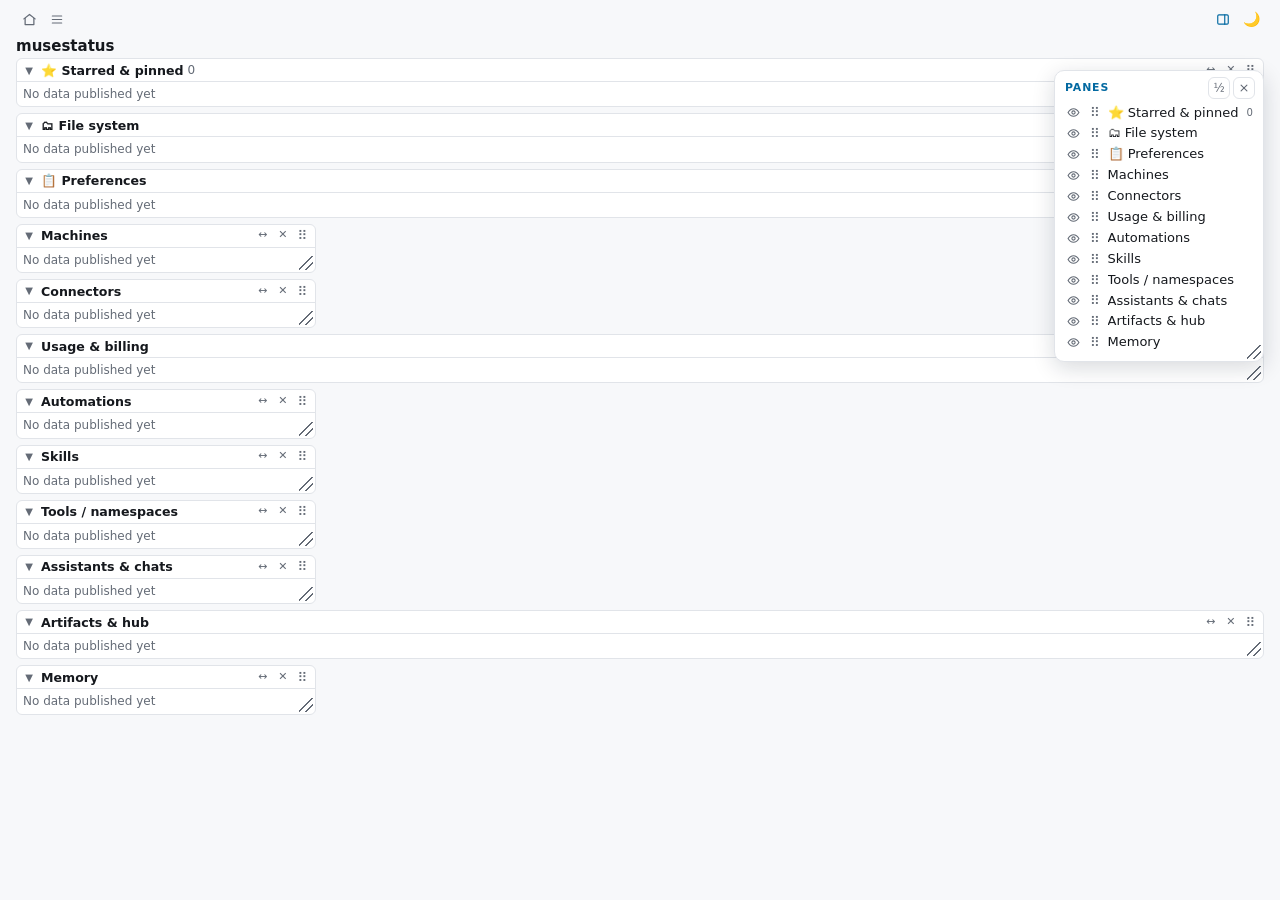
==== public/index.html @ 481b8ba1 "musestatus v1.0.0: hub status app for Arman's Muse setup Dense pane app in the claudestatus visual s" ====
<!doctype html>
<html lang="en">
<head>
<meta charset="utf-8">
<meta name="viewport" content="width=device-width, initial-scale=1, viewport-fit=cover">
<meta name="color-scheme" content="light dark">
<link rel="icon" href="data:,">
<title>musestatus</title>
<style>
/* Layout: one full-width column of dense, movable panes; icon bar flush with
   the content (home + burger left, panes + theme right). Copied faithfully
   from the claudestatus app so the two pages feel like siblings. */
:root {
  --bg: #f7f8fa;
  --panel: #ffffff;
  --line: #e1e4e9;
  --text: #15181d;
  --muted: #646b76;
  --accent: #0369a1;
  --claude: #b4572e;
  --hover: #eef2f6;
  --good: #047857;
  --good-soft: #dcf2e8;
  --warn: #92400e;
  --warn-soft: #fbeccf;
  --bad: #b91c1c;
  --bad-soft: #fbe1e1;
  --menu: #ffffff;
  --shadow: 0 6px 22px rgba(15, 23, 42, 0.16);
  --font: -apple-system, BlinkMacSystemFont, "Segoe UI", Roboto, system-ui, sans-serif;
  --mono: ui-monospace, SFMono-Regular, Menlo, Consolas, monospace;
  --fs: 12px;
  --cell-pad: 1px;
  --subhead-gap: 6px;
  --thbg: #f1f4f7;
  --accent-bg: #dbeafe;
  --idle-bg: #e8ebef;
  --star: #d97706;
}
@media (prefers-color-scheme: dark) {
  :root:not([data-theme="light"]) {
    --bg: #0d1117; --panel: #151b23; --line: #2a313c; --text: #e6e9ee; --muted: #8b94a3;
    --accent: #58b4f0; --claude: #f0956a; --hover: #1c2430;
    --good: #4ade80; --good-soft: #12301f; --warn: #fbbf24; --warn-soft: #33270d; --bad: #f87171; --bad-soft: #3a1717;
    --menu: #1c2430; --shadow: 0 6px 22px rgba(0, 0, 0, 0.55); color-scheme: dark;
    --thbg: #1a212c; --accent-bg: #1e3a5f; --idle-bg: #232b36; --star: #fbbf24;
  }
}
:root[data-theme="dark"] {
  --bg: #0d1117; --panel: #151b23; --line: #2a313c; --text: #e6e9ee; --muted: #8b94a3;
  --accent: #58b4f0; --claude: #f0956a; --hover: #1c2430;
  --good: #4ade80; --good-soft: #12301f; --warn: #fbbf24; --warn-soft: #33270d; --bad: #f87171; --bad-soft: #3a1717;
  --menu: #1c2430; --shadow: 0 6px 22px rgba(0, 0, 0, 0.55); color-scheme: dark;
  --thbg: #1a212c; --accent-bg: #1e3a5f; --idle-bg: #232b36; --star: #fbbf24;
}
* { box-sizing: border-box; }
body {
  background: var(--bg);
  color: var(--text);
  font-family: var(--font);
  font-size: var(--fs);
  line-height: 1.35;
  padding-left: max(16px, env(safe-area-inset-left, 0px));
  padding-right: max(16px, env(safe-area-inset-right, 0px));
  padding-block: 0 40px;
  margin: 0;
}
body::before { content: ""; position: fixed; inset: 0 0 auto; height: env(safe-area-inset-top, 0px); z-index: 10; background: var(--bg); }
button, input, select { font: inherit; color: inherit; }
button { cursor: pointer; }
a { color: var(--accent); text-decoration: none; }
a:hover { text-decoration: underline; }
:focus-visible { outline: 2px solid var(--accent); outline-offset: 1px; }
.page { max-width: 1400px; margin-inline: auto; }
.muted { color: var(--muted); }
.hidden { display: none !important; }

/* Icon bar */
.iconbar { position: sticky; top: env(safe-area-inset-top, 0px); z-index: 20; background: var(--bg); display: flex; align-items: center; gap: 2px; padding-block: 6px 4px; }
.iconbtn { border: 0; background: transparent; width: 26px; height: 26px; border-radius: 6px; display: inline-flex; align-items: center; justify-content: center; color: var(--muted); font-size: 14px; text-decoration: none; }
.iconbtn:hover { background: var(--hover); color: var(--text); }
.iconbtn[aria-pressed="true"] { color: var(--accent); }
.spacer { flex: 1; }
.titlerow { display: flex; align-items: baseline; gap: 8px; margin: 0 0 2px; flex-wrap: wrap; }
h1 { font-size: 1.25em; font-weight: 650; margin: 0; }
.stamp { color: var(--muted); font-size: 0.92em; font-variant-numeric: tabular-nums; }
.statsline { color: var(--muted); font-size: 0.95em; font-variant-numeric: tabular-nums; margin: 0 0 var(--subhead-gap); }
.statsline:empty { display: none; }

/* Burger menu */
.menu { position: absolute; z-index: 40; width: 250px; background: var(--menu); color: var(--text); border: 1px solid var(--line); border-radius: 8px; box-shadow: var(--shadow); padding: 4px; display: grid; gap: 1px; }
.menu button.item, .menu label.item, .menu a.item { display: flex; align-items: center; justify-content: space-between; gap: 8px; border: 0; background: transparent; padding: 5px 8px; border-radius: 5px; text-align: left; font-size: 12px; cursor: pointer; color: var(--text); text-decoration: none; }
.menu .item:hover { background: var(--hover); }
.menu hr { border: 0; border-top: 1px solid var(--line); margin: 3px 2px; }
.menu .h { font-size: 10px; letter-spacing: 0.06em; text-transform: uppercase; color: var(--muted); padding: 5px 8px 1px; }
.menu .slider { display: grid; grid-template-columns: 1fr auto; gap: 0 6px; padding: 2px 8px 4px; font-size: 11px; color: var(--muted); }
.menu .slider input { grid-column: 1 / -1; width: 100%; accent-color: var(--accent); }
.menu input[type="checkbox"] { accent-color: var(--accent); }
.menu .kbd { margin-left: auto; font-family: var(--mono); font-size: 10px; color: var(--muted); }

/* Panes */
.pane { position: relative; background: var(--panel); border: 1px solid var(--line); border-radius: 6px; margin-bottom: var(--subhead-gap); max-width: 100%; min-width: min(100%, 300px); }
.pane .pp-rs, .pane .pp-rs-e { z-index: 3; }
.pane.collapsed .pp-rs, .pane.collapsed .pp-rs-e { display: none; }
.pane.drop-before { box-shadow: 0 -2px 0 var(--accent); }
.pane.drop-after { box-shadow: 0 2px 0 var(--accent); }
.pane.lifted { opacity: 0.4; }
.panehead { display: flex; align-items: center; gap: 4px; padding: 2px 4px; border-bottom: 1px solid var(--line); min-height: 22px; flex-wrap: wrap; }
.pane.collapsed .panehead { border-bottom: 0; }
.caret { border: 0; background: transparent; color: var(--muted); width: 16px; padding: 0; font-size: 10px; }
.panetitle { font-weight: 650; font-size: 1.05em; }
.count { color: var(--muted); font-variant-numeric: tabular-nums; }
.panestamp { color: var(--muted); font-size: 0.9em; font-variant-numeric: tabular-nums; }
.tools { margin-left: auto; display: flex; align-items: center; gap: 1px; }
.tool { border: 0; background: transparent; color: var(--muted); border-radius: 4px; padding: 0 5px; height: 18px; font-size: 11px; font-variant-numeric: tabular-nums; }
.tool:hover { background: var(--hover); color: var(--text); }
.tool[aria-pressed="true"] { color: var(--accent); }
.grab { cursor: grab; color: var(--muted); padding: 0 4px; font-size: 13px; line-height: 1; user-select: none; }
.grab:hover { color: var(--text); }
.desc { color: var(--muted); padding: 2px 6px; border-bottom: 1px solid var(--line); }
.panebody { }
.pane.collapsed .panebody, .pane.collapsed .desc { display: none; }
.panefoot { padding: 3px 6px; color: var(--muted); border-top: 1px solid var(--line); font-size: 0.95em; }
.subhead { font-weight: 650; padding: 5px 6px 2px; }
.subhead:first-child { padding-top: 3px; }
.empty-row { padding: 4px 6px; color: var(--muted); }

/* Tables */
.tablewrap { overflow-x: auto; }
table { border-collapse: collapse; table-layout: fixed; width: 100%; }
th, td { padding: var(--cell-pad) 5px; border-bottom: 1px solid var(--line); border-right: 1px solid var(--line); text-align: left; white-space: nowrap; overflow: hidden; text-overflow: ellipsis; height: 17px; vertical-align: top; }
th:last-child, td:last-child { border-right: 0; }
tbody tr:last-child td { border-bottom: 0; }
table.wrap td { white-space: normal; overflow-wrap: anywhere; }
th { position: relative; font-weight: 600; color: var(--muted); font-size: 0.92em; background: var(--panel); cursor: text; }
th .htext { cursor: pointer; }
th .htext:hover { color: var(--text); text-decoration: underline; }
th .arrow { color: var(--accent); }
th.drop-before { box-shadow: inset 2px 0 0 var(--accent); }
th.drop-after { box-shadow: inset -2px 0 0 var(--accent); }
.resizer { position: absolute; right: -3px; top: 0; bottom: 0; width: 6px; cursor: col-resize; z-index: 2; }
.resizer:hover { background: var(--accent); opacity: 0.4; }
td { cursor: text; }
td.endcol, th.endcol { width: 18px; padding: 0; text-align: center; cursor: default; }
td.endcol .grab { font-size: 11px; opacity: 0.35; }
tr:hover td.endcol .grab { opacity: 1; }
tbody tr:hover td { background: var(--hover); }
tr.drop-before td { box-shadow: inset 0 2px 0 var(--accent); }
tr.drop-after td { box-shadow: inset 0 -2px 0 var(--accent); }
tr.lifted { opacity: 0.4; }
td.edited { box-shadow: inset 2px 0 0 var(--claude); }
td input, th input { width: 100%; border: 1px solid var(--accent); border-radius: 3px; padding: 0 3px; background: var(--bg); height: 16px; font-size: inherit; }
.revert { border: 0; background: transparent; color: var(--claude); padding: 0 2px; font-size: 10px; }
.mono { font-family: var(--mono); font-size: 0.95em; }
td.num, th.num { text-align: right; font-variant-numeric: tabular-nums; }
tr.group-row td { background: var(--thbg); font-weight: 650; color: var(--text); }
.chip { display: inline-block; font-size: 0.86em; font-weight: 600; padding: 0 5px; border-radius: 3px; line-height: 14px; }
.chip.good { color: var(--good); background: var(--good-soft); }
.chip.warn { color: var(--warn); background: var(--warn-soft); }
.chip.bad { color: var(--bad); background: var(--bad-soft); }
.chip.idle { color: var(--muted); background: var(--hover); }
.chip.accent { color: var(--accent); background: var(--accent-bg); }
.chip.Muse { color: var(--claude); background: var(--idle-bg); }

/* Star toggles */
.star { border: 0; background: none; cursor: pointer; font-size: 13px; padding: 0; color: var(--muted); line-height: 1; }
.star.on { color: var(--star); }

/* File-system browser */
.fs-controls { padding: 5px 6px; border-bottom: 1px solid var(--line); }
.fs-selects { display: flex; flex-wrap: wrap; gap: 4px; align-items: center; }
.fs-selects select { font: inherit; color: var(--text); background: var(--panel); border: 1px solid var(--line); border-radius: 4px; padding: 1px 3px; max-width: 230px; }
.fs-crumb { margin-top: 4px; color: var(--muted); overflow: hidden; text-overflow: ellipsis; white-space: nowrap; }
.fs-crumb button { border: none; background: none; color: var(--accent); cursor: pointer; font: inherit; padding: 0; }
.fs-detail { margin-top: 2px; color: var(--muted); font-variant-numeric: tabular-nums; }
tr.fs-dir td:first-child { cursor: pointer; color: var(--accent); font-weight: 600; }

/* Preferences pane */
.pref-viewer { border-bottom: 1px solid var(--line); padding: 4px 6px 6px; }
.pref-viewer-head { display: flex; align-items: center; gap: 6px; }
.pref-viewer-head .path { font-family: var(--mono); font-size: 0.95em; overflow: hidden; text-overflow: ellipsis; white-space: nowrap; flex: 1; }
.pref-viewer pre { white-space: pre-wrap; overflow-wrap: anywhere; font-family: var(--mono); font-size: 0.95em; max-height: 420px; overflow: auto; margin: 4px 0 0; background: var(--bg); border: 1px solid var(--line); border-radius: 4px; padding: 6px; }
.pref-filters { display: flex; flex-wrap: wrap; gap: 4px; align-items: center; padding: 4px 6px; border-bottom: 1px solid var(--line); }
.pref-filters input[type="search"] { font: inherit; color: var(--text); background: var(--panel); border: 1px solid var(--line); border-radius: 4px; padding: 1px 5px; min-width: 160px; }
.fchip { border: 1px solid var(--line); background: var(--panel); color: var(--muted); border-radius: 999px; padding: 0 7px; font-size: 0.86em; font-weight: 600; line-height: 1.6; cursor: pointer; }
.fchip[aria-pressed="true"] { color: var(--text); border-color: var(--accent); background: var(--accent-bg); }
.fchip[data-change="set"][aria-pressed="true"] { color: var(--good); background: var(--good-soft); }
.fchip[data-change="amended"][aria-pressed="true"] { color: var(--accent); background: var(--accent-bg); }
.fchip[data-change="superseded"][aria-pressed="true"], .fchip[data-change="dropped"][aria-pressed="true"] { color: var(--muted); background: var(--idle-bg); }
.fchip[data-change="corrected"][aria-pressed="true"] { color: var(--warn); background: var(--warn-soft); }
tr.pref-file td:first-child { cursor: pointer; color: var(--accent); }

/* Edit mode: labels get rename / hide / revert controls */
.lbl-tools { display: none; }
body.editing .lbl-tools { display: inline-flex; gap: 1px; margin-left: 2px; vertical-align: 1px; }
.lbl-tools button { border: 0; background: var(--hover); color: var(--muted); border-radius: 3px; font-size: 9px; padding: 0 3px; line-height: 12px; }
.lbl-tools button:hover { color: var(--text); }
body.editing [data-lk] { outline: 1px dashed color-mix(in srgb, var(--accent) 50%, transparent); outline-offset: 1px; }
.lbl-hidden { opacity: 0.35; text-decoration: line-through; }

/* Floating panes window (hubv2-style): drag by title, resize, ½ halves it. */
.panespanel { position: fixed; z-index: 30; display: flex; flex-direction: column; background: var(--panel); border: 1px solid var(--line); border-radius: 10px; box-shadow: var(--shadow); padding: 6px 6px 8px; max-width: calc(100vw - 32px); max-height: calc(100vh - 16px); font-size: 13px; line-height: 1.3; }
.pp-head { display: flex; align-items: center; gap: 6px; padding: 0 2px 4px 4px; cursor: move; touch-action: none; user-select: none; }
.pp-title { font-size: 0.68rem; letter-spacing: 0.08em; text-transform: uppercase; color: var(--accent); font-weight: 700; min-width: 0; overflow: hidden; text-overflow: ellipsis; white-space: nowrap; }
.pp-count { font-size: 0.7em; color: var(--muted); white-space: nowrap; }
.pp-actions { margin-left: auto; display: flex; gap: 3px; }
.pp-btn { width: 22px; height: 22px; display: inline-flex; align-items: center; justify-content: center; border: 1px solid var(--line); background: transparent; border-radius: 6px; color: var(--muted); font-size: 0.72rem; padding: 0; }
.pp-btn:hover { color: var(--text); background: var(--hover); }
.pp-btn[aria-pressed="true"] { background: var(--hover); color: var(--accent); border-color: transparent; }
.pp-body { overflow: auto; min-height: 0; flex: 1; display: grid; gap: 1px; align-content: start; }
.pp-row { display: flex; align-items: center; gap: 4px; padding: 1.5px 4px; border-radius: 4px; min-width: 0; }
.pp-row:hover { background: var(--hover); }
.pp-row.is-hidden .pp-name { color: var(--muted); text-decoration: line-through; }
.pp-row.drop-before { box-shadow: 0 -2px 0 var(--accent); }
.pp-row.drop-after { box-shadow: 0 2px 0 var(--accent); }
.pp-eye { border: 0; background: transparent; color: var(--muted); padding: 0 2px; display: inline-flex; }
.pp-eye:hover { color: var(--text); }
.pp-name { flex: 1; min-width: 0; border: 0; background: transparent; text-align: left; padding: 0; overflow: hidden; text-overflow: ellipsis; white-space: nowrap; color: var(--text); }
.pp-row .count { font-size: 0.78em; }
.panespanel.half .pp-count, .panespanel.half .pp-row .count, .panespanel.half .pp-row .grab { display: none; }
.pp-rs { position: absolute; right: 2px; bottom: 2px; width: 14px; height: 14px; cursor: nwse-resize; touch-action: none; color: var(--muted); }
.pp-rs::before { content: ""; position: absolute; inset: 0; background: linear-gradient(135deg, transparent 45%, currentColor 46%, currentColor 52%, transparent 53%, transparent 68%, currentColor 69%, currentColor 75%, transparent 76%); }
.pp-rs-e { position: absolute; top: 10px; bottom: 18px; right: -3px; width: 7px; cursor: ew-resize; touch-action: none; }
.pp-chip { position: fixed; z-index: 30; border: 1px solid var(--line); background: var(--panel); border-radius: 7px; padding: 3px 10px; font-size: 0.8rem; color: var(--muted); box-shadow: var(--shadow); cursor: move; touch-action: none; user-select: none; }
.pp-chip:hover { color: var(--text); border-color: var(--accent); }
.layout.docked { display: grid; grid-template-columns: auto minmax(0, 1fr); gap: 10px; align-items: start; }
.layout.docked .panespanel { position: sticky; top: 40px; box-shadow: none; max-height: calc(100vh - 50px); }
.layout.docked .pp-chip { position: static; box-shadow: none; justify-self: start; }
.layout.docked .pp-head, .layout.docked .pp-chip { cursor: default; }
@media (max-width: 700px) {
  .layout.docked { display: block; }
  .panespanel { position: static; width: 100% !important; height: auto !important; max-height: none; box-shadow: none; margin-bottom: var(--subhead-gap); }
  .pp-chip { position: static; display: inline-block; box-shadow: none; margin-bottom: var(--subhead-gap); }
  .pp-head, .pp-chip { cursor: default; }
  .pp-rs, .pp-rs-e { display: none; }
}
.tip { position: fixed; z-index: 60; max-width: min(520px, calc(100vw - 32px)); background: var(--menu); color: var(--text); border: 1px solid var(--line); box-shadow: var(--shadow); border-radius: 5px; padding: 3px 7px; pointer-events: none; white-space: pre-wrap; overflow-wrap: anywhere; }
@media (prefers-reduced-motion: reduce) { * { transition: none !important; } }
@media (max-width: 720px) { .page { padding-left: 0; padding-right: 0; } }
</style>
</head>
<body>
<div class="page">
  <div class="iconbar">
    <a class="iconbtn" href="https://armanai.pages.dev/" title="Arman AI hub" aria-label="Arman AI hub">
      <svg width="15" height="15" viewBox="0 0 24 24" fill="none" stroke="currentColor" stroke-width="2" stroke-linecap="round" stroke-linejoin="round" aria-hidden="true"><path d="M3 11l9-7 9 7"/><path d="M5 10v10h14V10"/></svg>
    </a>
    <button class="iconbtn" id="burgerButton" title="Menu" aria-label="Menu" aria-haspopup="true">
      <svg width="15" height="15" viewBox="0 0 24 24" fill="none" stroke="currentColor" stroke-width="2" stroke-linecap="round" aria-hidden="true"><path d="M4 6h16M4 12h16M4 18h16"/></svg>
    </button>
    <span class="spacer"></span>
    <button class="iconbtn" id="panesButton" title="Panes" aria-label="Panes">
      <svg width="15" height="15" viewBox="0 0 24 24" fill="none" stroke="currentColor" stroke-width="2" stroke-linecap="round" aria-hidden="true"><rect x="3" y="4" width="18" height="16" rx="2"/><path d="M15 4v16"/></svg>
    </button>
    <button class="iconbtn" id="themeButton" aria-label="Toggle dark mode"></button>
  </div>
  <div class="titlerow">
    <h1 data-lk="page.title" data-stock="musestatus"></h1>
    <span class="stamp" id="stamp"></span>
  </div>
  <div class="statsline" id="statsLine"></div>
  <div class="layout" id="layout">
    <div id="panesPanel"></div>
    <div id="panes"></div>
  </div>
</div>
<div id="menuHost"></div>
<div class="tip" id="tip" hidden></div>
<script src="app.js"></script>
</body>
</html>
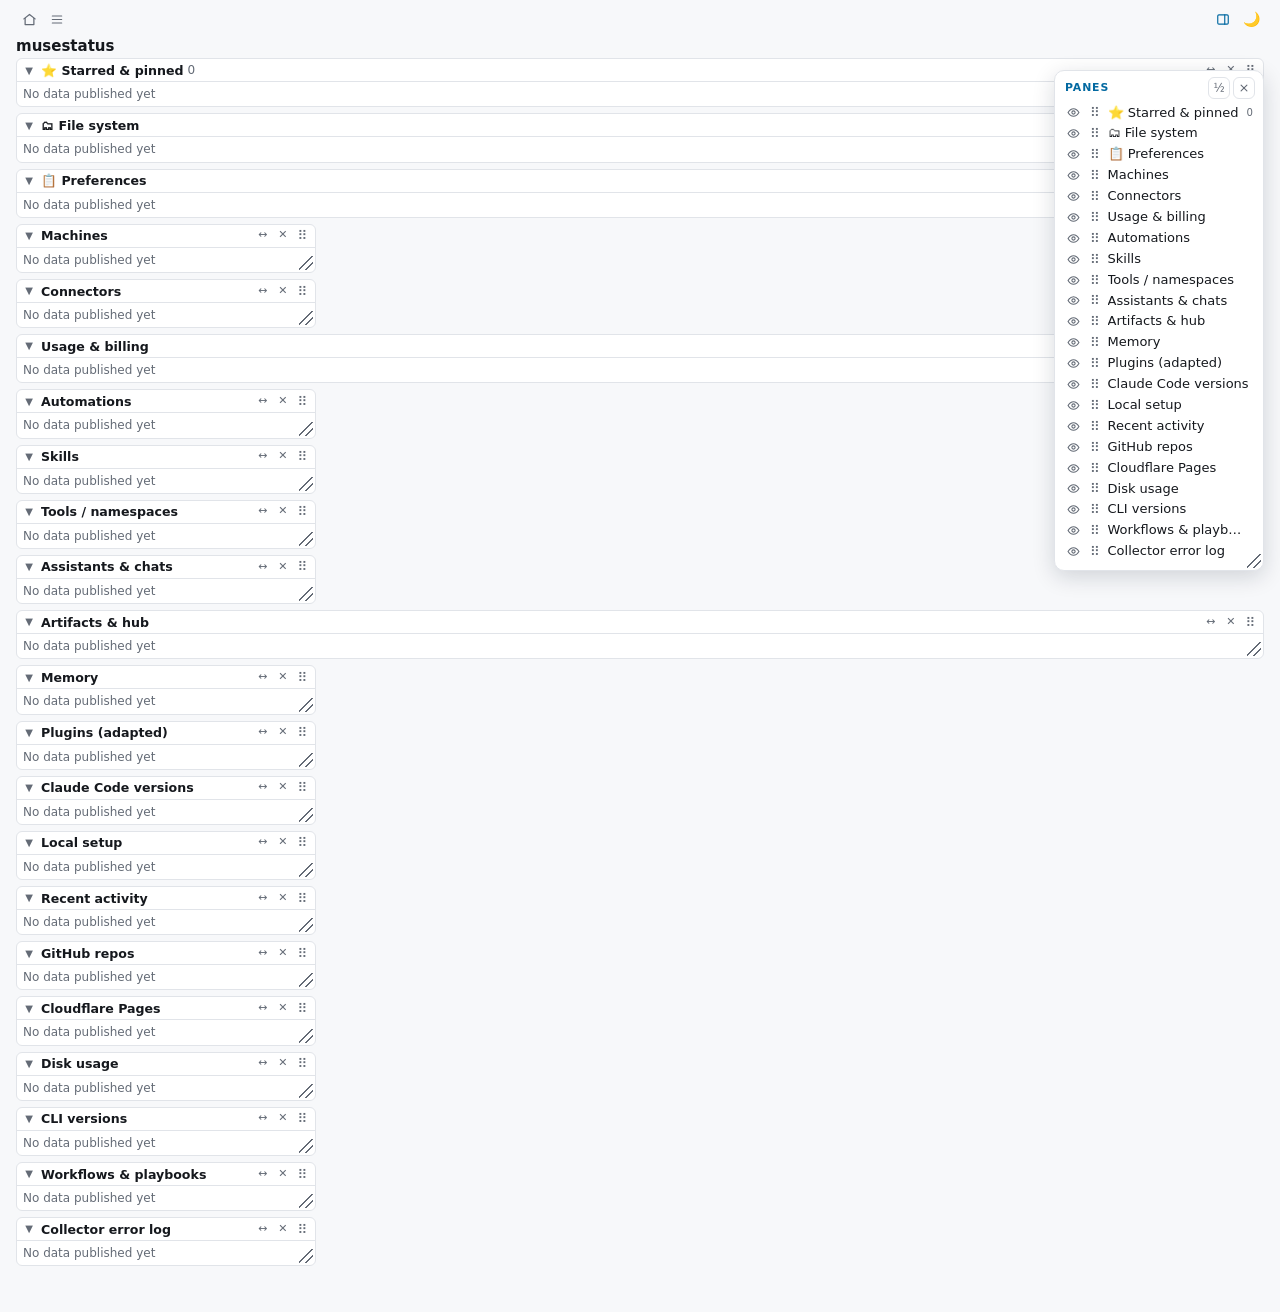
==== commit f7cfdb43: "v1.1.0: ten new panes, shortcuts system, docs pages New panes (publisher collectors in ~/workspace/m" ====
--- a/public/index.html
+++ b/public/index.html
@@ -100,6 +100,14 @@
 
 /* Panes */
 .pane { position: relative; background: var(--panel); border: 1px solid var(--line); border-radius: 6px; margin-bottom: var(--subhead-gap); max-width: 100%; min-width: min(100%, 300px); }
+/* Panes new in the current release get a green tint + a NEW chip (the
+   publisher flags them isNew in their section data for one release). */
+.pane-new { background: #e9f7ee; }
+@media (prefers-color-scheme: dark) {
+  :root:not([data-theme="light"]) .pane-new { background: rgba(46, 160, 67, 0.16); }
+}
+:root[data-theme="dark"] .pane-new { background: rgba(46, 160, 67, 0.16); }
+.chip.new { color: #fff; background: #2ea043; }
 .pane .pp-rs, .pane .pp-rs-e { z-index: 3; }
 .pane.collapsed .pp-rs, .pane.collapsed .pp-rs-e { display: none; }
 .pane.drop-before { box-shadow: 0 -2px 0 var(--accent); }
@@ -162,6 +170,39 @@
 .chip.accent { color: var(--accent); background: var(--accent-bg); }
 .chip.Muse { color: var(--claude); background: var(--idle-bg); }
 
+/* Disk-usage share bar */
+.sharebar { display: inline-block; width: 64px; height: 7px; background: var(--idle-bg); border-radius: 3px; overflow: hidden; vertical-align: -1px; margin-right: 6px; }
+.sharebar-fill { display: block; height: 100%; background: var(--good); border-radius: 3px; }
+
+/* Instant tooltip on the menu's Shortcuts button (hub .btn-tip pattern:
+   shown on hover with no native title delay) */
+.btn-tip-host { position: relative; display: block; }
+.btn-tip-host > .item { width: 100%; }
+.btn-tip { display: none; position: absolute; left: 0; top: calc(100% + 4px); z-index: 50; min-width: 230px; background: var(--menu); color: var(--text); border: 1px solid var(--line); border-radius: 6px; box-shadow: var(--shadow); padding: 5px 8px; font-size: 11px; line-height: 1.5; pointer-events: none; }
+.btn-tip-host:hover .btn-tip { display: block; }
+
+/* Shortcuts dialog */
+.sc-overlay { position: fixed; inset: 0; z-index: 80; background: rgba(10, 14, 20, 0.45); display: flex; align-items: flex-start; justify-content: center; padding: 8vh 16px 16px; }
+.sc-window { background: var(--menu); color: var(--text); border: 1px solid var(--line); border-radius: 10px; box-shadow: var(--shadow); width: 420px; max-width: 100%; max-height: 82vh; overflow: auto; padding: 10px 12px; }
+.sc-head { display: flex; align-items: center; justify-content: space-between; font-weight: 650; font-size: 1.05em; margin-bottom: 2px; }
+.sc-close { border: 0; background: transparent; color: var(--muted); border-radius: 4px; padding: 0 4px; }
+.sc-close:hover { color: var(--text); background: var(--hover); }
+.sc-note { color: var(--muted); font-size: 0.92em; margin-bottom: 6px; }
+.sc-note.conflict { color: var(--bad); font-weight: 600; }
+.sc-row { display: flex; align-items: center; gap: 6px; padding: 2px 4px; border-radius: 5px; }
+.sc-row:hover { background: var(--hover); }
+.sc-row.conflict { outline: 1px solid var(--bad); }
+.sc-label { flex: 1; min-width: 0; overflow: hidden; text-overflow: ellipsis; white-space: nowrap; }
+.sc-row.conflict .sc-key { color: var(--bad); border-color: var(--bad); }
+.sc-key { min-width: 74px; text-align: center; font-family: var(--mono); font-size: 0.92em; background: var(--panel); border: 1px solid var(--line); border-radius: 5px; padding: 1px 8px; color: var(--text); }
+.sc-key:hover { border-color: var(--accent); }
+.sc-key.capturing { border-color: var(--accent); color: var(--accent); font-family: var(--font); }
+.sc-revert, .sc-revert-slot { width: 20px; flex: none; }
+.sc-revert { border: 0; background: transparent; color: var(--claude); padding: 0; font-size: 11px; }
+.sc-foot { display: flex; justify-content: space-between; margin-top: 8px; }
+.sc-foot button { background: var(--panel); border: 1px solid var(--line); border-radius: 5px; padding: 2px 10px; color: var(--text); }
+.sc-foot button:hover { border-color: var(--accent); }
+
 /* Star toggles */
 .star { border: 0; background: none; cursor: pointer; font-size: 13px; padding: 0; color: var(--muted); line-height: 1; }
 .star.on { color: var(--star); }
@@ -265,6 +306,7 @@
   </div>
 </div>
 <div id="menuHost"></div>
+<div id="shortcutsHost"></div>
 <div class="tip" id="tip" hidden></div>
 <script src="app.js"></script>
 </body>
